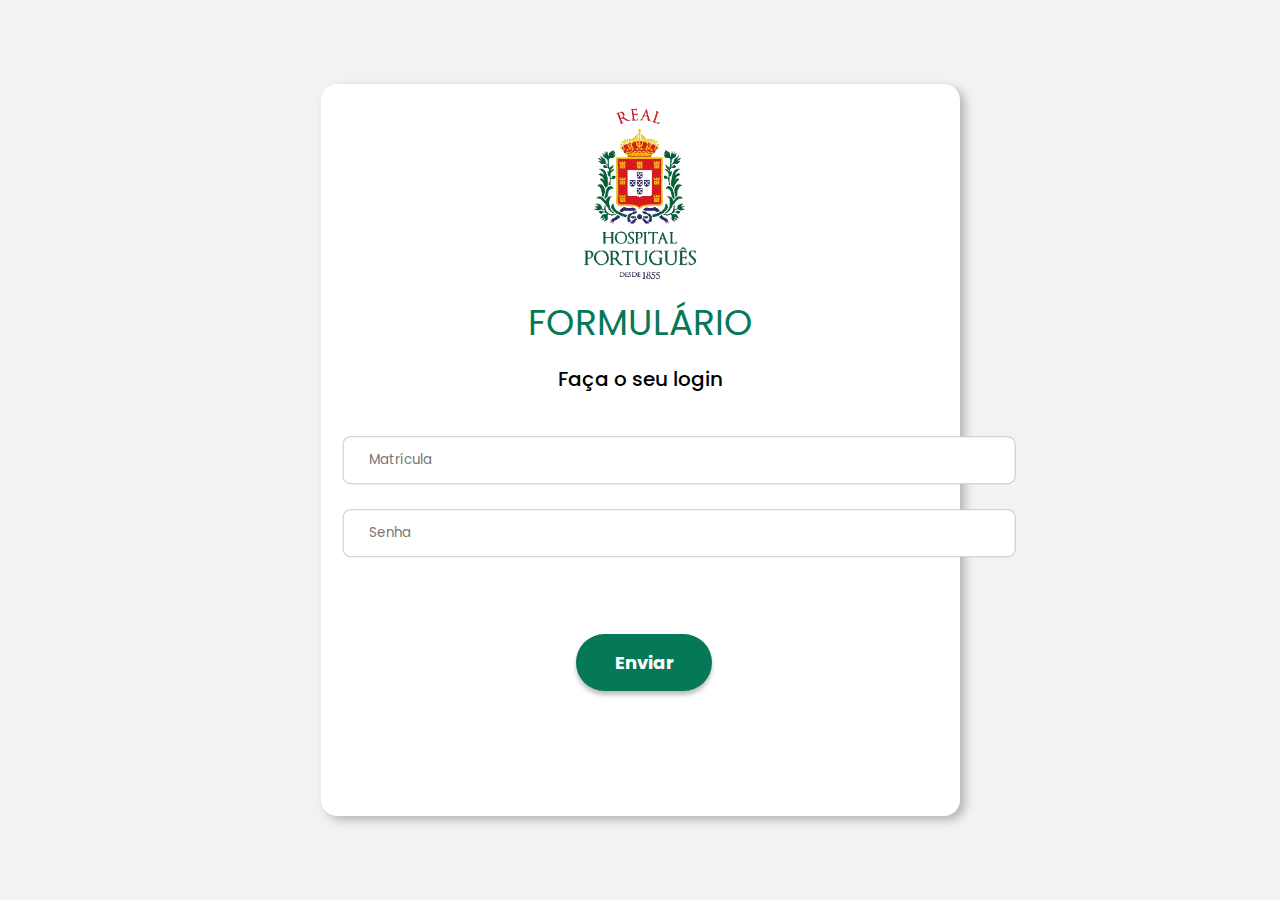
==== index.html @ d4cffa88 "original" ====
<!DOCTYPE html>
<html lang="pt-br">
<head>
    <meta charset="UTF-8">
    <meta http-equiv="X-UA-Compatible" content="IE=edge">
    <meta name="viewport" content="width=device-width, initial-scale=1.0">
    <title>Login</title>
    <link rel="stylesheet" href="login.css">
    <link rel="icon" href="SITE-FORMULARIO/images/LOGOTIPO_RHP_SEM_FUNDO.png" type="image/png">
    
</head>
<body>
    <div class="mainLogin">
        <div class="Login">
            <img src="SITE-FORMULARIO/images/LOGOTIPO_RHP_SEM_FUNDO_COM_ANO.PNG" alt="Logomarca" width="220px" height="220px">
            <h1> FORMULÁRIO</h1>
            <h3>Faça o seu login</h3>
            <div class="cardLogin">
                <div class="textfield">
                    <label class="user" for="icone"><svg xmlns="http://www.w3.org/2000/svg" width="16" height="16" fill="currentColor" class="bi bi-person" viewBox="0 0 16 16">
                        <path d="M8 8a3 3 0 1 0 0-6 3 3 0 0 0 0 6Zm2-3a2 2 0 1 1-4 0 2 2 0 0 1 4 0Zm4 8c0 1-1 1-1 1H3s-1 0-1-1 1-4 6-4 6 3 6 4Zm-1-.004c-.001-.246-.154-.986-.832-1.664C11.516 10.68 10.289 10 8 10c-2.29 0-3.516.68-4.168 1.332-.678.678-.83 1.418-.832 1.664h10Z"/>
                    </svg></label>
                    <input  class="Quadrado" type="text" placeholder="Matrícula">
                    <br><br>
                    <label class="lock" for="iconeSenha"><svg xmlns="http://www.w3.org/2000/svg" width="16" height="16" fill="currentColor" class="bi bi-file-lock2" viewBox="0 0 16 16">
                        <path d="M8 5a1 1 0 0 1 1 1v1H7V6a1 1 0 0 1 1-1zm2 2.076V6a2 2 0 1 0-4 0v1.076c-.54.166-1 .597-1 1.224v2.4c0 .816.781 1.3 1.5 1.3h3c.719 0 1.5-.484 1.5-1.3V8.3c0-.627-.46-1.058-1-1.224z"/>
                        <path d="M4 0a2 2 0 0 0-2 2v12a2 2 0 0 0 2 2h8a2 2 0 0 0 2-2V2a2 2 0 0 0-2-2H4zm0 1h8a1 1 0 0 1 1 1v12a1 1 0 0 1-1 1H4a1 1 0 0 1-1-1V2a1 1 0 0 1 1-1z"/>
                    </svg></label>
                    <input  class="Quadrado" type="password" placeholder="Senha">
                    <br><br>
                </div>
            </div>
                <a href="SITE-FORMULARIO/Telas/home/home.html">
                    <button class="btnLogin" >Enviar</button>
                </a>
        </div>

    </div>
</body>
</html>
---- login.css ----
@import url('https://fonts.googleapis.com/css2?family=Poppins:wght@300;400&display=swap');

* {
    margin: 0;
    padding: 0;
    box-sizing: border-box;
    font-family: Poppins ;
  }


.mainLogin{
    width: 100vw;
    height: 100vh;
    background: #F2F2F2; 
    display:flex;
    justify-content: center;
    align-items: center;
    flex-direction: column;
}


.Login{
    position: absolute;
    width: 639px;
    height: 732px;
    align-items: center;
    display:flex;
    justify-content: center;

    background: #FFFFFF;
    box-shadow: 5px 4px 10px rgba(0, 0, 0, 0.25);
    border-radius: 16px;
}
.Login img{
    position: absolute;
    align-items: center;
    display:flex;
    justify-content: center;
    border: #0000 solid;
    top: 0px;
}

.Login h1{
    position: absolute;
    color: #047857;
    display:flex;
    justify-content: center;
    top: 215px;
    width: 252px;
    height: 48px;
    font-style: normal;
    font-weight: 400;
    font-size: 36px;
    line-height: 48px;
    
}

.Login h3{
    position: absolute;
    display:flex;
    justify-content: center;
    justify-content: center;
    align-items: center;
    top: 280px;
    font-weight: medium;
    width: 164px;
    height: 30px;
    font-style: normal;
    font-weight: 500;
    font-size: 20px;
    line-height: 30px;
}

.Login button{
    position: absolute;
    display:flex;
    justify-content: center;
    align-items: center;
    color: #FFFF;
    cursor: pointer;
    width: 136px;
    height: 57px;
    border: none;
    top: 550px;
    left: 40%;
    background: #047857;
    box-shadow: 0px 4px 4px rgba(0, 0, 0, 0.25);
    border-radius: 30px;
    font-weight: bold;
    font-size: large;
    transition: 0.5s;
}

.Login button:hover{
    box-shadow: none;
    background: #10B981;
}

.cardLogin{
    position: absolute;
    display:flex;
    justify-content: center;
    align-items: center;
    flex-direction: column;
    box-sizing: border-box;
    top: 400px;
}

.Quadrado{
    padding: 5% 150% 5% 10%;
    translate: -25% -100%;
    border-radius: 8px;
    border: #A6A6A699 solid 1px;
}

.Quadrado:hover{
    border: #000 solid 1px;
}

.Quadrado:focus{
    outline: none;
    border: #10B981 solid 1px;
}

.user {
 position: absolute;
 translate: -900% -130%;
 scale: 130%;
 color: #047857;

}

 .lock {
    position: absolute;
    translate: -900% -130%;
    scale: 130% ;
    color: #047857;
   }
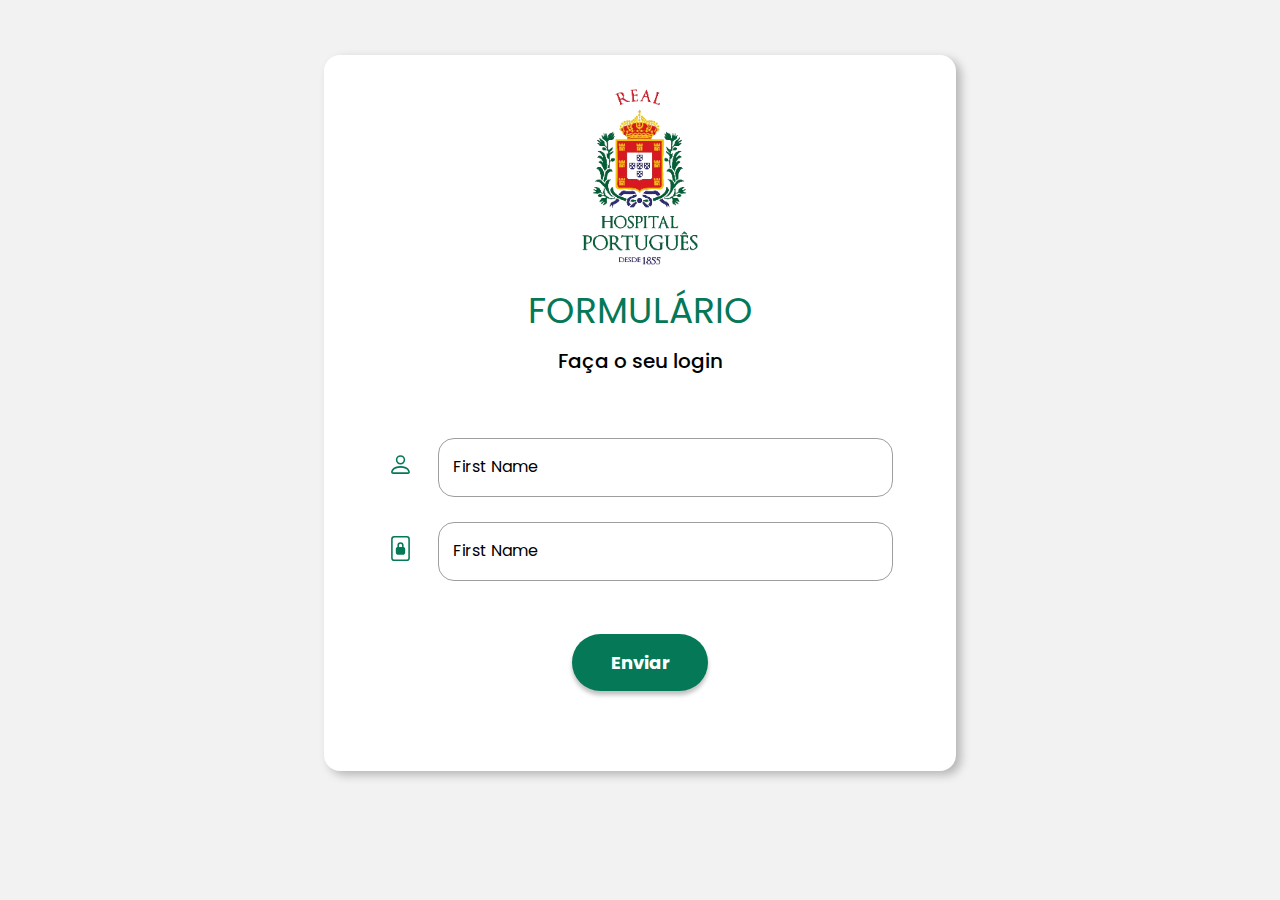
==== commit 6113e5bd: "Att tela de login" ====
--- a/index.html
+++ b/index.html
@@ -1,40 +1,112 @@
 <!DOCTYPE html>
 <html lang="pt-br">
-<head>
-    <meta charset="UTF-8">
-    <meta http-equiv="X-UA-Compatible" content="IE=edge">
-    <meta name="viewport" content="width=device-width, initial-scale=1.0">
+  <head>
+    <meta charset="UTF-8" />
+    <meta http-equiv="X-UA-Compatible" content="IE=edge" />
+    <meta name="viewport" content="width=device-width, initial-scale=1.0" />
     <title>Login</title>
-    <link rel="stylesheet" href="login.css">
-    <link rel="icon" href="SITE-FORMULARIO/images/LOGOTIPO_RHP_SEM_FUNDO.png" type="image/png">
-    
-</head>
-<body>
-    <div class="mainLogin">
-        <div class="Login">
-            <img src="SITE-FORMULARIO/images/LOGOTIPO_RHP_SEM_FUNDO_COM_ANO.PNG" alt="Logomarca" width="220px" height="220px">
-            <h1> FORMULÁRIO</h1>
-            <h3>Faça o seu login</h3>
-            <div class="cardLogin">
-                <div class="textfield">
-                    <label class="user" for="icone"><svg xmlns="http://www.w3.org/2000/svg" width="16" height="16" fill="currentColor" class="bi bi-person" viewBox="0 0 16 16">
-                        <path d="M8 8a3 3 0 1 0 0-6 3 3 0 0 0 0 6Zm2-3a2 2 0 1 1-4 0 2 2 0 0 1 4 0Zm4 8c0 1-1 1-1 1H3s-1 0-1-1 1-4 6-4 6 3 6 4Zm-1-.004c-.001-.246-.154-.986-.832-1.664C11.516 10.68 10.289 10 8 10c-2.29 0-3.516.68-4.168 1.332-.678.678-.83 1.418-.832 1.664h10Z"/>
-                    </svg></label>
-                    <input  class="Quadrado" type="text" placeholder="Matrícula">
-                    <br><br>
-                    <label class="lock" for="iconeSenha"><svg xmlns="http://www.w3.org/2000/svg" width="16" height="16" fill="currentColor" class="bi bi-file-lock2" viewBox="0 0 16 16">
-                        <path d="M8 5a1 1 0 0 1 1 1v1H7V6a1 1 0 0 1 1-1zm2 2.076V6a2 2 0 1 0-4 0v1.076c-.54.166-1 .597-1 1.224v2.4c0 .816.781 1.3 1.5 1.3h3c.719 0 1.5-.484 1.5-1.3V8.3c0-.627-.46-1.058-1-1.224z"/>
-                        <path d="M4 0a2 2 0 0 0-2 2v12a2 2 0 0 0 2 2h8a2 2 0 0 0 2-2V2a2 2 0 0 0-2-2H4zm0 1h8a1 1 0 0 1 1 1v12a1 1 0 0 1-1 1H4a1 1 0 0 1-1-1V2a1 1 0 0 1 1-1z"/>
-                    </svg></label>
-                    <input  class="Quadrado" type="password" placeholder="Senha">
-                    <br><br>
-                </div>
-            </div>
-                <a href="SITE-FORMULARIO/Telas/home/home.html">
-                    <button class="btnLogin" >Enviar</button>
-                </a>
+    <link rel="stylesheet" href="login.css" />
+
+    <!--FAVICON-->
+    <link
+      rel="icon"
+      href="SITE-FORMULARIO/images/favicon-16x16.png"
+      type="image/png"
+      sizes="16x16"
+    />
+    <link
+      rel="icon"
+      href="SITE-FORMULARIO/images/favicon-32x32.png"
+      type="image/png"
+      sizes="32x32"
+    />
+    <link
+      rel="apple-touch-icon"
+      href="SITE-FORMULARIO/images/apple-touch-icon.png"
+      type="image/png"
+      sizes="180x180"
+    />
+    <link
+      rel="manifest"
+      href="SITE-FORMULARIO/images/android-chrome-512x512.png"
+      type="image/png"
+    />
+  </head>
+  <body>
+    <div class="Login">
+      <div class="Top_card">
+        <img
+          src="SITE-FORMULARIO/images/LOGOTIPO_RHP_SEM_FUNDO_COM_ANO.PNG"
+          alt="Logomarca"
+          width="220px"
+          height="220px"
+        />
+        <h1>FORMULÁRIO</h1>
+        <h3>Faça o seu login</h3>
+      </div>
+
+      <div class="textfield">
+        <div class="Login_user">
+          <label class="user" for="icone">
+            <svg
+              xmlns="http://www.w3.org/2000/svg"
+              width="25"
+              height="25"
+              fill="currentColor"
+              class="bi bi-person"
+              viewBox="0 0 16 16"
+            >
+              <path
+                d="M8 8a3 3 0 1 0 0-6 3 3 0 0 0 0 6Zm2-3a2 2 0 1 1-4 0 2 2 0 0 1 4 0Zm4 8c0 1-1 1-1 1H3s-1 0-1-1 1-4 6-4 6 3 6 4Zm-1-.004c-.001-.246-.154-.986-.832-1.664C11.516 10.68 10.289 10 8 10c-2.29 0-3.516.68-4.168 1.332-.678.678-.83 1.418-.832 1.664h10Z"
+              />
+            </svg>
+          </label>
+
+          <div class="input-group">
+            <input
+              required=""
+              type="text"
+              name="text"
+              autocomplete="off"
+              class="input"
+            />
+            <label class="user-label">First Name</label>
+          </div>
         </div>
+        <div class="Login_senha">
+          <label class="lock" for="iconeSenha"
+            ><svg
+              xmlns="http://www.w3.org/2000/svg"
+              width="25"
+              height="25"
+              fill="currentColor"
+              class="bi bi-file-lock2"
+              viewBox="0 0 16 16"
+            >
+              <path
+                d="M8 5a1 1 0 0 1 1 1v1H7V6a1 1 0 0 1 1-1zm2 2.076V6a2 2 0 1 0-4 0v1.076c-.54.166-1 .597-1 1.224v2.4c0 .816.781 1.3 1.5 1.3h3c.719 0 1.5-.484 1.5-1.3V8.3c0-.627-.46-1.058-1-1.224z"
+              />
+              <path
+                d="M4 0a2 2 0 0 0-2 2v12a2 2 0 0 0 2 2h8a2 2 0 0 0 2-2V2a2 2 0 0 0-2-2H4zm0 1h8a1 1 0 0 1 1 1v12a1 1 0 0 1-1 1H4a1 1 0 0 1-1-1V2a1 1 0 0 1 1-1z"
+              />
+            </svg>
+            </label>
+          <div class="input-group">
+            <input
+              required=""
+              type="text"
+              name="text"
+              autocomplete="off"
+              class="input"
+            />
+            <label class="user-label">First Name</label>
+          </div>
+        </div>
+      </div>
 
+      <a href="SITE-FORMULARIO/Telas/home/home.html">
+        <button class="btnLogin">Enviar</button>
+      </a>
     </div>
-</body>
+  </body>
 </html>
--- a/login.css
+++ b/login.css
@@ -1,139 +1,151 @@
-
-@import url('https://fonts.googleapis.com/css2?family=Poppins:wght@300;400&display=swap');
+@import url("https://fonts.googleapis.com/css2?family=Poppins:wght@300;400&display=swap");
 
 * {
-    margin: 0;
-    padding: 0;
-    box-sizing: border-box;
-    font-family: Poppins ;
-  }
-
-
-.mainLogin{
-    width: 100vw;
-    height: 100vh;
-    background: #F2F2F2; 
-    display:flex;
-    justify-content: center;
-    align-items: center;
-    flex-direction: column;
+  box-sizing: border-box;
+  font-family: Poppins;
 }
 
-
-.Login{
-    position: absolute;
-    width: 639px;
-    height: 732px;
-    align-items: center;
-    display:flex;
-    justify-content: center;
-
-    background: #FFFFFF;
-    box-shadow: 5px 4px 10px rgba(0, 0, 0, 0.25);
-    border-radius: 16px;
-}
-.Login img{
-    position: absolute;
-    align-items: center;
-    display:flex;
-    justify-content: center;
-    border: #0000 solid;
-    top: 0px;
+body {
+  background: #f2f2f2;
+  display: flex;
+  justify-content: center;
+  align-items: center;
+  flex-direction: column;
+  min-height: 90vh;
 }
 
-.Login h1{
-    position: absolute;
-    color: #047857;
-    display:flex;
-    justify-content: center;
-    top: 215px;
-    width: 252px;
-    height: 48px;
-    font-style: normal;
-    font-weight: 400;
-    font-size: 36px;
-    line-height: 48px;
-    
+.Login {
+  display: flex;
+  align-items: center;
+  justify-content: center;
+  flex-direction: column;
+  padding: 1% 5%;
+
+  background: #ffffff;
+  box-shadow: 5px 4px 10px rgba(0, 0, 0, 0.25);
+  border-radius: 16px;
+}
+.Top_card {
+  display: flex;
+  justify-content: center;
+  align-items: center;
+  flex-direction: column;
+}
+.Top_card img {
+  display: flex;
+  justify-content: center;
+  align-items: center;
 }
 
-.Login h3{
-    position: absolute;
-    display:flex;
-    justify-content: center;
-    justify-content: center;
-    align-items: center;
-    top: 280px;
-    font-weight: medium;
-    width: 164px;
-    height: 30px;
-    font-style: normal;
-    font-weight: 500;
-    font-size: 20px;
-    line-height: 30px;
+.Top_card h1 {
+  margin: 0;
+  color: #047857;
+
+  font-style: normal;
+  font-weight: 400;
+  font-size: 36px;
+  line-height: 48px;
 }
 
-.Login button{
-    position: absolute;
-    display:flex;
-    justify-content: center;
-    align-items: center;
-    color: #FFFF;
-    cursor: pointer;
-    width: 136px;
-    height: 57px;
-    border: none;
-    top: 550px;
-    left: 40%;
-    background: #047857;
-    box-shadow: 0px 4px 4px rgba(0, 0, 0, 0.25);
-    border-radius: 30px;
-    font-weight: bold;
-    font-size: large;
-    transition: 0.5s;
+.Top_card h3 {
+  margin: 5%;
+  font-weight: medium;
+  width: 164px;
+  height: 30px;
+  font-style: normal;
+  font-weight: 500;
+  font-size: 20px;
+  line-height: 30px;
 }
 
-.Login button:hover{
-    box-shadow: none;
-    background: #10B981;
+.Login button {
+  color: #ffff;
+  cursor: pointer;
+  width: 136px;
+  height: 57px;
+  border: none;
+  margin-bottom: 50%;
+  margin-top: 20%;
+
+  background: #047857;
+  box-shadow: 0px 4px 4px rgba(0, 0, 0, 0.25);
+  border-radius: 30px;
+  font-weight: bold;
+  font-size: large;
+  transition: 0.5s;
 }
 
-.cardLogin{
-    position: absolute;
-    display:flex;
-    justify-content: center;
-    align-items: center;
-    flex-direction: column;
-    box-sizing: border-box;
-    top: 400px;
+.Login button:hover {
+  box-shadow: none;
+  background: #10b981;
+}
+.textfield {
+  display: flex;
+  flex-direction: column;
+  justify-content: center;
+  align-items: center;
+  margin: 5% 20%;
+}
+.Login_user {
+  display: flex;
+  flex-direction: row;
+  justify-content: center;
+  align-items: center;
+  margin: 5%;
 }
 
-.Quadrado{
-    padding: 5% 150% 5% 10%;
-    translate: -25% -100%;
-    border-radius: 8px;
-    border: #A6A6A699 solid 1px;
+.Login_senha {
+  display: flex;
+  flex-direction: row;
+  justify-content: center;
+  align-items: center;
 }
 
-.Quadrado:hover{
-    border: #000 solid 1px;
+.input-group {
+  position: relative;
+  width: 30em;
 }
 
-.Quadrado:focus{
-    outline: none;
-    border: #10B981 solid 1px;
+.input {
+  border: solid 1.5px #9e9e9e;
+  border-radius: 1rem;
+  background: none;
+  padding: 1rem ;
+  width: 100%;
+  font-size: 1rem;
+  color: #000;
+  transition: border 150ms cubic-bezier(0.4, 0, 0.2, 1);
 }
 
-.user {
- position: absolute;
- translate: -900% -130%;
- scale: 130%;
- color: #047857;
-
+.user-label {
+  position: absolute;
+  left: 15px;
+  color: #000;
+  pointer-events: none;
+  transform: translateY(1rem);
+  transition: 150ms cubic-bezier(0.4, 0, 0.2, 1);
 }
 
- .lock {
-    position: absolute;
-    translate: -900% -130%;
-    scale: 130% ;
-    color: #047857;
-   }
+.input:focus,
+input:valid {
+  outline: none;
+  border: 1.5px solid #1a73e8;
+}
+
+.input:focus ~ label,
+input:valid ~ label {
+  transform: translateY(-50%) scale(0.8);
+  background-color: #fff;
+  padding: 0 0.2em;
+  color: #2196f3;
+}
+
+.user{
+  color: #047857;
+  margin-right: 5%;
+}
+
+.lock {
+  color: #047857;
+  margin-right: 5%;
+}
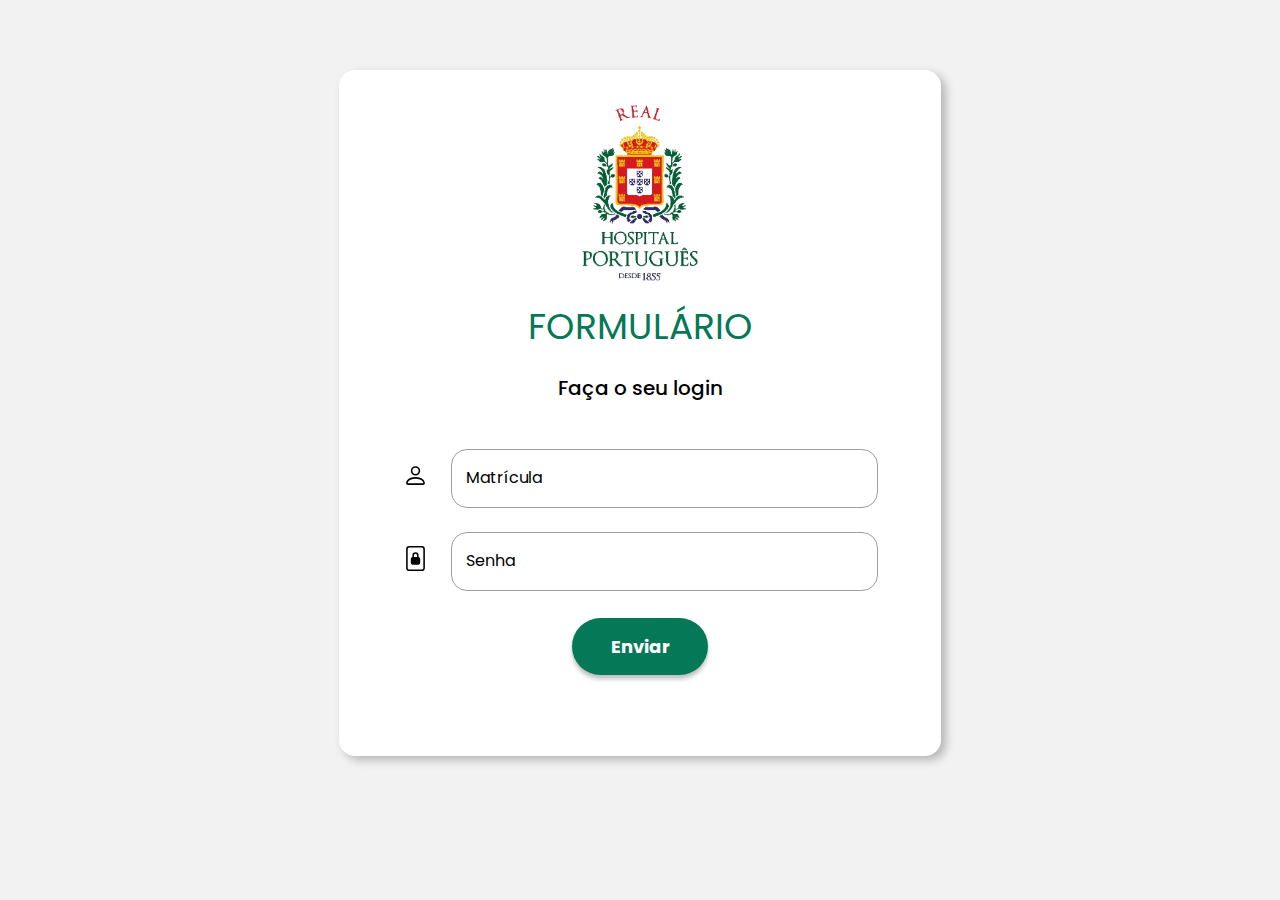
==== commit 615d4bf5: "Mudança na tela de preencher forms e na home" ====
--- a/index.html
+++ b/index.html
@@ -70,7 +70,7 @@
               autocomplete="off"
               class="input"
             />
-            <label class="user-label">First Name</label>
+            <label class="user-label">Matrícula</label>
           </div>
         </div>
         <div class="Login_senha">
@@ -97,9 +97,9 @@
               type="text"
               name="text"
               autocomplete="off"
-              class="input"
+              class="input input2"
             />
-            <label class="user-label">First Name</label>
+            <label class="user-label">Senha</label>
           </div>
         </div>
       </div>
@@ -108,5 +108,24 @@
         <button class="btnLogin">Enviar</button>
       </a>
     </div>
+    <script>
+        window.onload = function(){
+            document.querySelector('.input').addEventListener('focus', function() {
+                document.querySelector('.bi-person').style.fill = "#10B981";
+            });
+    
+            document.querySelector('.input').addEventListener('blur', function() {
+                document.querySelector('.bi-person').style.fill = "currentColor";
+            });
+
+            document.querySelector('.input2').addEventListener('focus', function() {
+                document.querySelector('.bi-file-lock2').style.fill = "#10B981";
+            });
+    
+            document.querySelector('.input2').addEventListener('blur', function() {
+                document.querySelector('.bi-file-lock2').style.fill = "currentColor";
+            });
+        }
+    </script>
   </body>
 </html>
--- a/login.css
+++ b/login.css
@@ -48,7 +48,7 @@
 }
 
 .Top_card h3 {
-  margin: 5%;
+  margin: 10%;
   font-weight: medium;
   width: 164px;
   height: 30px;
@@ -84,7 +84,8 @@
   flex-direction: column;
   justify-content: center;
   align-items: center;
-  margin: 5% 20%;
+  margin: 0% 20%;
+  width: 100%;
 }
 .Login_user {
   display: flex;
@@ -92,6 +93,7 @@
   justify-content: center;
   align-items: center;
   margin: 5%;
+  width: 100%;
 }
 
 .Login_senha {
@@ -99,11 +101,18 @@
   flex-direction: row;
   justify-content: center;
   align-items: center;
+  width: 100%;
 }
 
 .input-group {
   position: relative;
-  width: 30em;
+  width: 50vh;
+}
+
+@media (max-width: 600px) {
+    .input-group {
+        width: 30vh;
+      }
 }
 
 .input {
@@ -129,7 +138,7 @@
 .input:focus,
 input:valid {
   outline: none;
-  border: 1.5px solid #1a73e8;
+  border: 1.5px solid #10B981;
 }
 
 .input:focus ~ label,
@@ -137,15 +146,24 @@
   transform: translateY(-50%) scale(0.8);
   background-color: #fff;
   padding: 0 0.2em;
-  color: #2196f3;
+  color: #10B981;
 }
 
 .user{
-  color: #047857;
+  color: #000;
   margin-right: 5%;
+  transition: all 1s ease;
 }
 
 .lock {
-  color: #047857;
+  color: #000;
   margin-right: 5%;
+  transition: all 1s ease;
 }
+
+.bi-person {
+    transition: all 0.5s ease;
+  }
+.bi-file-lock2{
+    transition: all 0.5s ease;
+  }
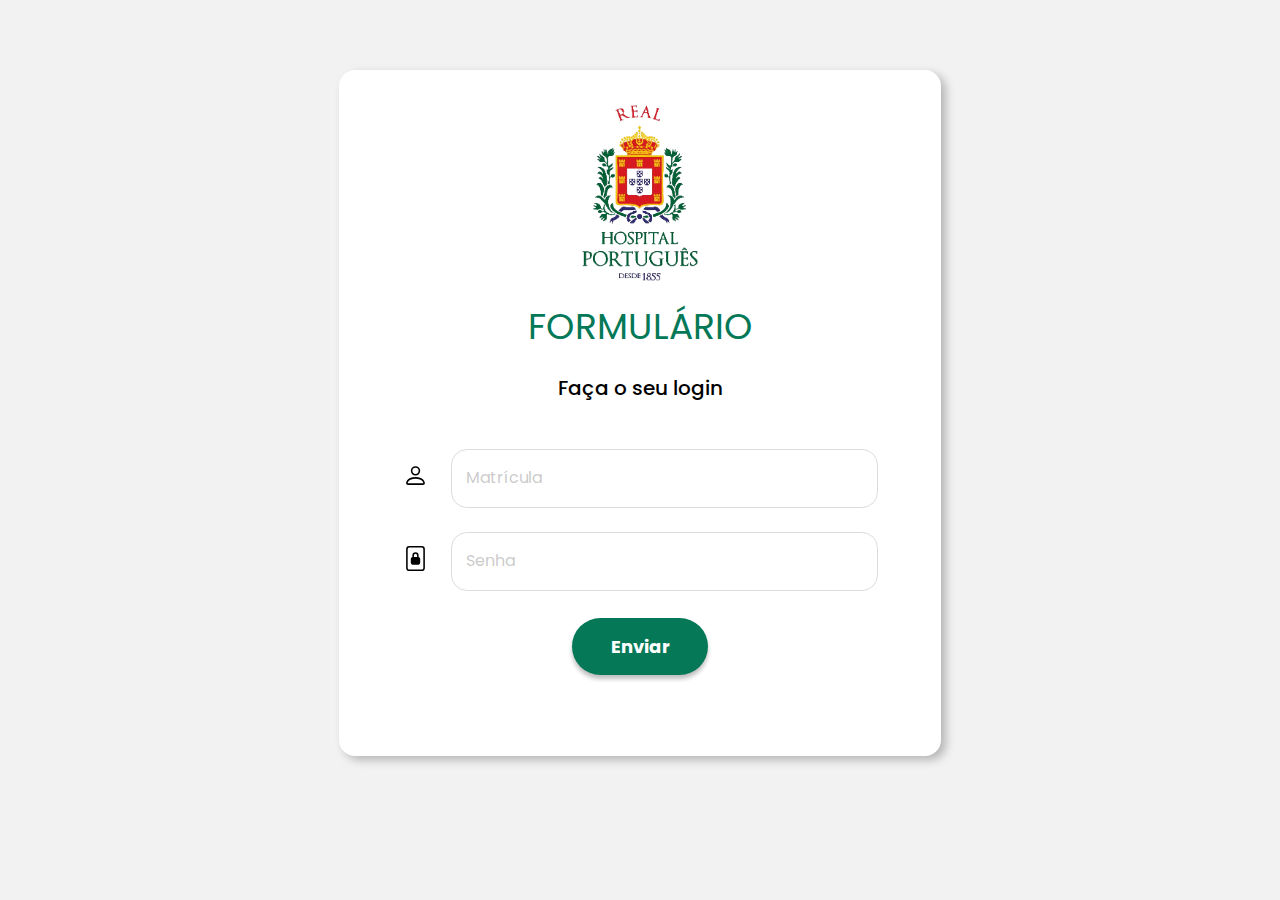
==== commit 27a61d70: "Atualizações na tela de login, home e galeria" ====
--- a/index.html
+++ b/index.html
@@ -32,6 +32,7 @@
       type="image/png"
     />
   </head>
+
   <body>
     <div class="Login">
       <div class="Top_card">
@@ -90,14 +91,15 @@
                 d="M4 0a2 2 0 0 0-2 2v12a2 2 0 0 0 2 2h8a2 2 0 0 0 2-2V2a2 2 0 0 0-2-2H4zm0 1h8a1 1 0 0 1 1 1v12a1 1 0 0 1-1 1H4a1 1 0 0 1-1-1V2a1 1 0 0 1 1-1z"
               />
             </svg>
-            </label>
+          </label>
           <div class="input-group">
             <input
               required=""
-              type="text"
+              type="password"
               name="text"
               autocomplete="off"
               class="input input2"
+              id="senha-input"
             />
             <label class="user-label">Senha</label>
           </div>
@@ -109,23 +111,57 @@
       </a>
     </div>
     <script>
-        window.onload = function(){
-            document.querySelector('.input').addEventListener('focus', function() {
-                document.querySelector('.bi-person').style.fill = "#10B981";
-            });
-    
-            document.querySelector('.input').addEventListener('blur', function() {
-                document.querySelector('.bi-person').style.fill = "currentColor";
-            });
+      let inputs = document.querySelectorAll(".input");
+      let personIcon = document.querySelector(".bi-person");
+      let lockIcon = document.querySelector(".bi-file-lock2");
 
-            document.querySelector('.input2').addEventListener('focus', function() {
-                document.querySelector('.bi-file-lock2').style.fill = "#10B981";
-            });
-    
-            document.querySelector('.input2').addEventListener('blur', function() {
-                document.querySelector('.bi-file-lock2').style.fill = "currentColor";
-            });
-        }
+      inputs.forEach((input, index) => {
+        let label = input.nextElementSibling; // assume que o label é o próximo elemento após o campo de entrada
+        input.addEventListener("focus", function () {
+          this.classList.add("focused");
+          if (index === 0) {
+            personIcon.style.fill = "#10B981";
+          } else if (index === 1) {
+            lockIcon.style.fill = "#10B981";
+          }
+        });
+
+        input.addEventListener("blur", function () {
+          this.classList.remove("focused");
+          if (this.value !== "") {
+            // se o campo de entrada não estiver vazio
+            label.classList.add("filled"); // adicione a classe 'filled' ao label
+          } else {
+            label.classList.remove("filled"); // caso contrário, remova a classe 'filled' do label
+          }
+          if (index === 0) {
+            personIcon.style.fill = "currentColor";
+          } else if (index === 1) {
+            lockIcon.style.fill = "currentColor";
+          }
+        });
+      });
+
+      window.onload = function () {
+        // Seleciona o botão de enviar
+        var btnEnviar = document.querySelector(".btnLogin");
+
+        // Adiciona o evento de clique ao botão
+        btnEnviar.addEventListener("click", function (event) {
+          // Seleciona os campos de input
+          var matriculaInput = document.querySelector(".Login_user input");
+          var senhaInput = document.querySelector(".Login_senha input");
+
+          // Verifica se algum campo está vazio
+          if (matriculaInput.value === "" || senhaInput.value === "") {
+            // Impede o envio do formulário
+            event.preventDefault();
+
+            // Exibe uma mensagem de erro
+            alert("Por favor, preencha todos os campos antes de prosseguir.");
+          }
+        });
+      };
     </script>
   </body>
 </html>
--- a/login.css
+++ b/login.css
@@ -116,7 +116,7 @@
 }
 
 .input {
-  border: solid 1.5px #9e9e9e;
+  border: solid 1.5px #9e9e9e5b;
   border-radius: 1rem;
   background: none;
   padding: 1rem ;
@@ -129,23 +129,32 @@
 .user-label {
   position: absolute;
   left: 15px;
-  color: #000;
+  color: #9e9e9e8a;
   pointer-events: none;
   transform: translateY(1rem);
   transition: 150ms cubic-bezier(0.4, 0, 0.2, 1);
 }
 
-.input:focus,
-input:valid {
+.input.focused {
   outline: none;
   border: 1.5px solid #10B981;
 }
 
-.input:focus ~ label,
-input:valid ~ label {
+.input-group .focused ~ .user-label{ /* mantenha a transformação no label se ele tiver a classe 'filled' */
   transform: translateY(-50%) scale(0.8);
   background-color: #fff;
   padding: 0 0.2em;
+  color: #10B981;
+}
+
+.user-label.filled { /* mantenha a transformação no label se ele tiver a classe 'filled' */
+  transform: translateY(-50%) scale(0.8);
+  background-color: #fff;
+  padding: 0 0.2em;
+  color: #9e9e9e8a;
+  transition: all 0.5s ease;
+}
+.input-group .focused ~ .user-label.filled {
   color: #10B981;
 }
 
@@ -162,8 +171,8 @@
 }
 
 .bi-person {
-    transition: all 0.5s ease;
+    transition: all 150ms ease;
   }
 .bi-file-lock2{
-    transition: all 0.5s ease;
+    transition: all 150ms ease;
   }
